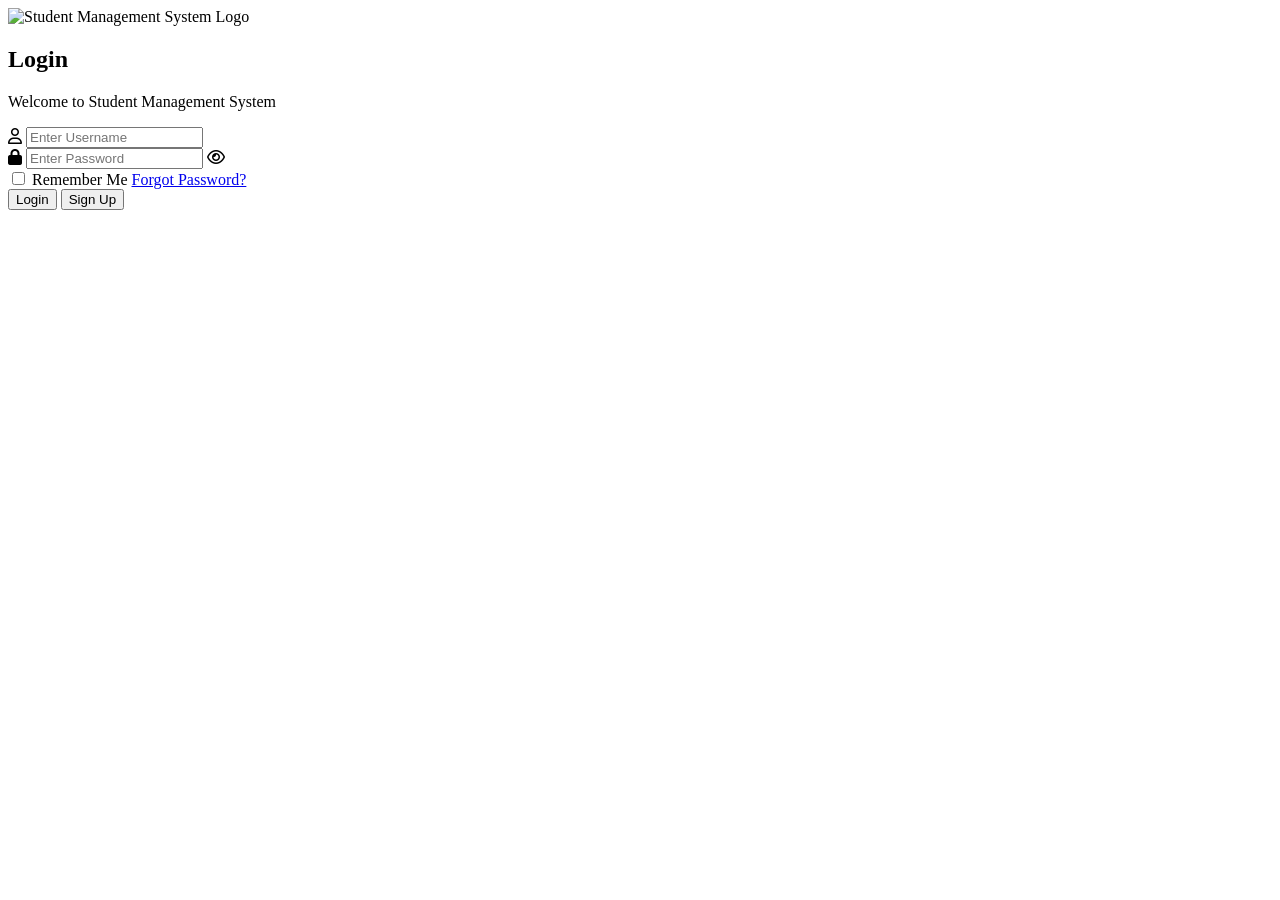
==== index.html @ ba7cfecc "Rename login.html to index.html" ====
<!DOCTYPE html>
<!-- ==========================================================
     CONNECTION FIX - what changed in this pass (folder
     structure was NOT changed; only the references below)
     ==========================================================

     Every <script src="../js/application/...js"> tag on this
     page pointed one folder too deep: Config.js, StorageService.js, DataService.js and login.js actually live
     directly under www4/addedFiles/js/, not under an
     "application" sub-folder - so those tags 404'd and none of
     that code ever ran. Fixed by pointing each tag at
     ../js/...js instead, without moving a single file.

     Also added <script src="../js/DataService.js">, which did
     not exist anywhere in the project - see DataService.js for
     details.
     ========================================================== -->
<html lang="en">

<head>
    <link rel="manifest" href="../manifest.json">

    <meta name="theme-color" content="#123b8d">

    <meta charset="UTF-8">

    <meta name="viewport" content="width=device-width, initial-scale=1.0">

    <title>Student Management System - Login</title>

    <link rel="stylesheet" href="../login.css">

    <link rel="stylesheet" href="../common/common.css">

    <link rel="stylesheet"
          href="https://cdnjs.cloudflare.com/ajax/libs/font-awesome/6.5.2/css/all.min.css">

</head>

<body>

    <!-- ===========================
         Login Container
    ============================ -->

    <div class="container">

        <div class="login-card">

            <!-- Logo -->

            <img
                src="../images/logo.png"
                alt="Student Management System Logo"
                class="logo">

            <!-- Login Title -->

            <h2 class="title" id="loginTitle">

                Login

            </h2>

            <p class="subtitle" id="loginSubtitle">

                Welcome to Student Management System

            </p>

            <!-- Username -->

            <div class="input-box">

                <i class="fa-regular fa-user"></i>

                <input
                    type="text"
                    id="username"
                    placeholder="Enter Username"
                    autocomplete="username">

            </div>

            <!-- Password -->

            <div class="input-box">

                <i class="fa-solid fa-lock"></i>

                <input
                    type="password"
                    id="password"
                    placeholder="Enter Password"
                    autocomplete="current-password">

                <i
                    class="fa-regular fa-eye"
                    id="togglePassword"></i>

            </div>

            <!-- Remember Me -->

            <div class="options">

                <label>

                    <input
                        type="checkbox"
                        id="rememberMe">

                    Remember Me

                </label>

                <a href="#">

                    Forgot Password?

                </a>

            </div>

            <!-- Login Button -->

            <button
                type="button"
                id="loginBtn">

                Login

            </button>

            <!-- Sign Up Button -->

            <button
                type="button"
                class="signup"
                id="signupBtn">

                Sign Up

            </button>

        </div>

    </div>

    <!-- JavaScript -->
    <!-- Common dependencies load first so login.js can use Session.login() / Session.logout() -->

    <script src="../js/Config.js"></script>

    <script src="../js/StorageService.js"></script>

    <script src="../js/DataService.js"></script>

    <script src="../common/common.js"></script>

<script src="../common/theme.js"></script>

    <script src="../common/navigation.js"></script>

    <script src="../common/session.js"></script>

    <script src="../common/register-sw.js"></script>
    
    <script src="../js/LegacyCompatShim.js"></script>

    <script src="../js/login.js"></script>

</body>

</html>
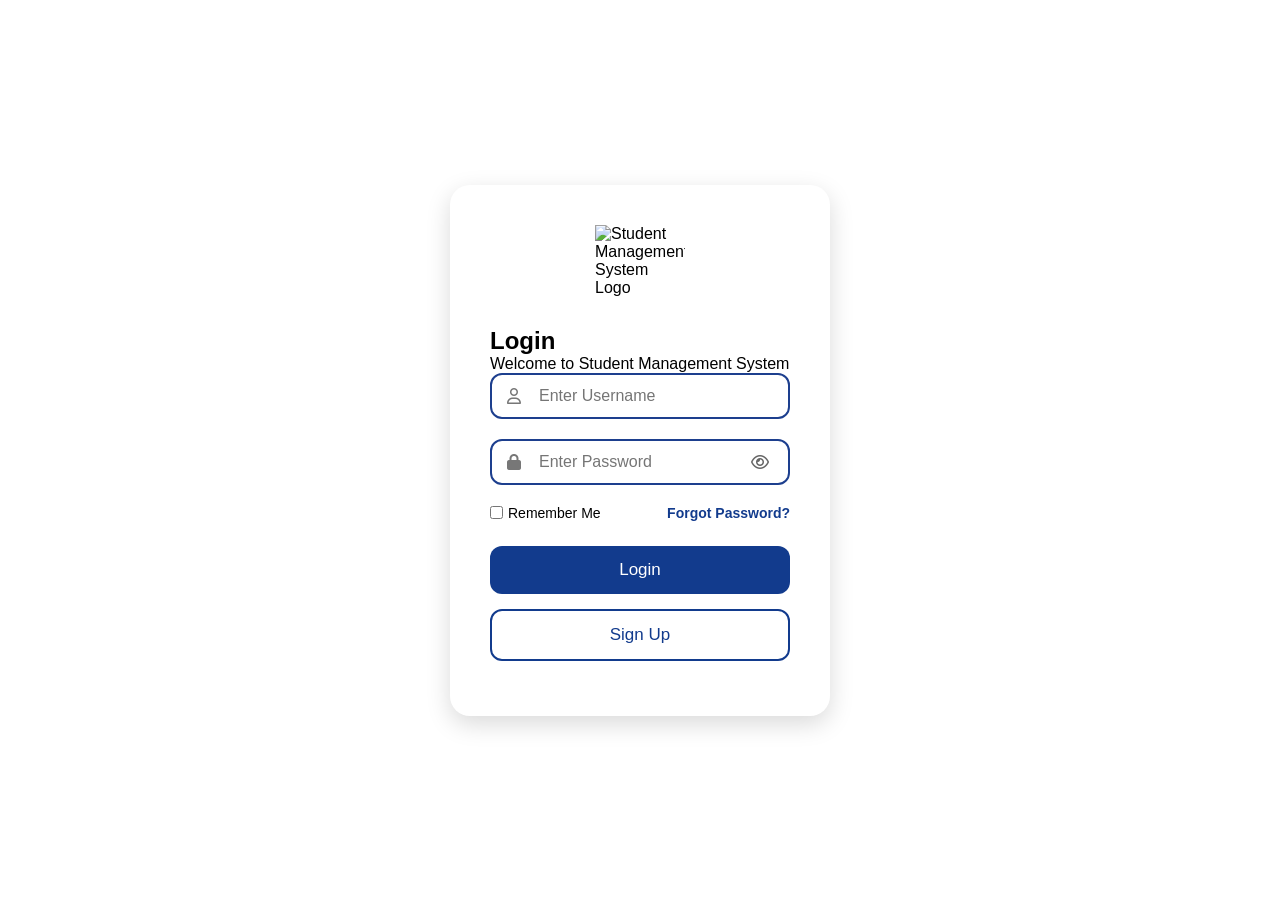
==== commit cae61aed: "Add files via upload" ====
--- a/index.html
+++ b/index.html
@@ -172,4 +172,4 @@
 
 </body>
 
-</html>
+</html>
--- a/login.css
+++ b/login.css
@@ -0,0 +1,305 @@
+/* ==========================================================
+   Student Management System
+   Login Page Style Sheet
+   ========================================================== */
+
+/* ==========================================================
+   Reset
+   ========================================================== */
+
+* {
+    margin: 0;
+    padding: 0;
+    box-sizing: border-box;
+}
+
+/* ==========================================================
+   Body
+   ========================================================== */
+
+body {
+
+    font-family: Arial, Helvetica, sans-serif;
+
+    background: var(--color-page-background);
+
+    display: flex;
+
+    justify-content: center;
+
+    align-items: center;
+
+    min-height: 100vh;
+}
+
+/* ==========================================================
+   Main Container
+   ========================================================== */
+
+.container {
+
+    width: 100%;
+
+    display: flex;
+
+    justify-content: center;
+
+    align-items: center;
+
+    padding: 20px;
+}
+
+/* ==========================================================
+   Login Card
+   ========================================================== */
+
+.login-card {
+
+    width: 380px;
+
+    background: var(--color-surface);
+
+    border-radius: 20px;
+
+    padding: 40px;
+
+    box-shadow: 0px 8px 25px rgba(0, 0, 0, 0.15);
+}
+
+/* ==========================================================
+   Logo
+   ========================================================== */
+
+.logo {
+
+    width: 90px;
+
+    display: block;
+
+    margin: 0 auto 30px auto;
+}
+
+/* ==========================================================
+   Input Box
+   ========================================================== */
+
+.input-box {
+
+    display: flex;
+
+    align-items: center;
+
+    border: 2px solid #1d3f8e;
+
+    border-radius: 12px;
+
+    padding: 12px 15px;
+
+    margin-bottom: 20px;
+
+    transition: 0.3s;
+}
+
+.input-box:focus-within {
+
+    border-color: #123b8d;
+
+    box-shadow: 0px 0px 8px rgba(18, 59, 141, 0.3);
+}
+
+.input-box i {
+
+    color: #777777;
+
+    width: 22px;
+}
+
+.input-box input {
+
+    flex: 1;
+
+    border: none;
+
+    outline: none;
+
+    font-size: 16px;
+
+    padding-left: 10px;
+
+    background: transparent;
+}
+
+/* ==========================================================
+   Password Eye Icon
+   ========================================================== */
+
+#togglePassword {
+
+    cursor: pointer;
+
+    color: #666666;
+}
+
+#togglePassword:hover {
+
+    color: #123b8d;
+}
+
+/* ==========================================================
+   Remember Me
+   ========================================================== */
+
+.options {
+
+    display: flex;
+
+    justify-content: space-between;
+
+    align-items: center;
+
+    font-size: 14px;
+
+    margin-bottom: 25px;
+}
+
+.options label {
+
+    display: flex;
+
+    align-items: center;
+
+    gap: 5px;
+}
+
+.options a {
+
+    text-decoration: none;
+
+    color: #123b8d;
+
+    font-weight: bold;
+}
+
+.options a:hover {
+
+    text-decoration: underline;
+}
+
+/* ==========================================================
+   Buttons
+   ========================================================== */
+
+button {
+
+    width: 100%;
+
+    padding: 14px;
+
+    border-radius: 12px;
+
+    font-size: 17px;
+
+    cursor: pointer;
+
+    transition: 0.3s;
+
+    margin-bottom: 15px;
+}
+
+/* Login Button */
+
+#loginBtn {
+
+    background: #123b8d;
+
+    color: white;
+
+    border: none;
+}
+
+#loginBtn:hover {
+
+    background: #0f3278;
+}
+
+/* Sign Up Button */
+
+.signup {
+
+    background: white;
+
+    color: #123b8d;
+
+    border: 2px solid #123b8d;
+}
+
+.signup:hover {
+
+    background: #123b8d;
+
+    color: white;
+}
+
+/* ==========================================================
+   Sign Up Page - Create Account Button
+
+   Same look as #loginBtn on the Login page, just under a
+   different ID because it lives on a different page.
+   ========================================================== */
+
+#createAccountBtn {
+
+    background: #123b8d;
+
+    color: white;
+
+    border: none;
+}
+
+#createAccountBtn:hover {
+
+    background: #0f3278;
+}
+
+/* ==========================================================
+   Sign Up Page - Confirm Password Eye Icon
+
+   Same look/behaviour as #togglePassword, just a second icon
+   for the Confirm Password field.
+   ========================================================== */
+
+#toggleConfirmPassword {
+
+    cursor: pointer;
+
+    color: #666666;
+}
+
+#toggleConfirmPassword:hover {
+
+    color: #123b8d;
+}
+
+/* ==========================================================
+   Responsive
+   ========================================================== */
+
+@media (max-width: 480px) {
+
+    .login-card {
+
+        width: 100%;
+
+        padding: 30px 20px;
+    }
+
+    .options {
+
+        flex-direction: column;
+
+        align-items: flex-start;
+
+        gap: 10px;
+    }
+
+}
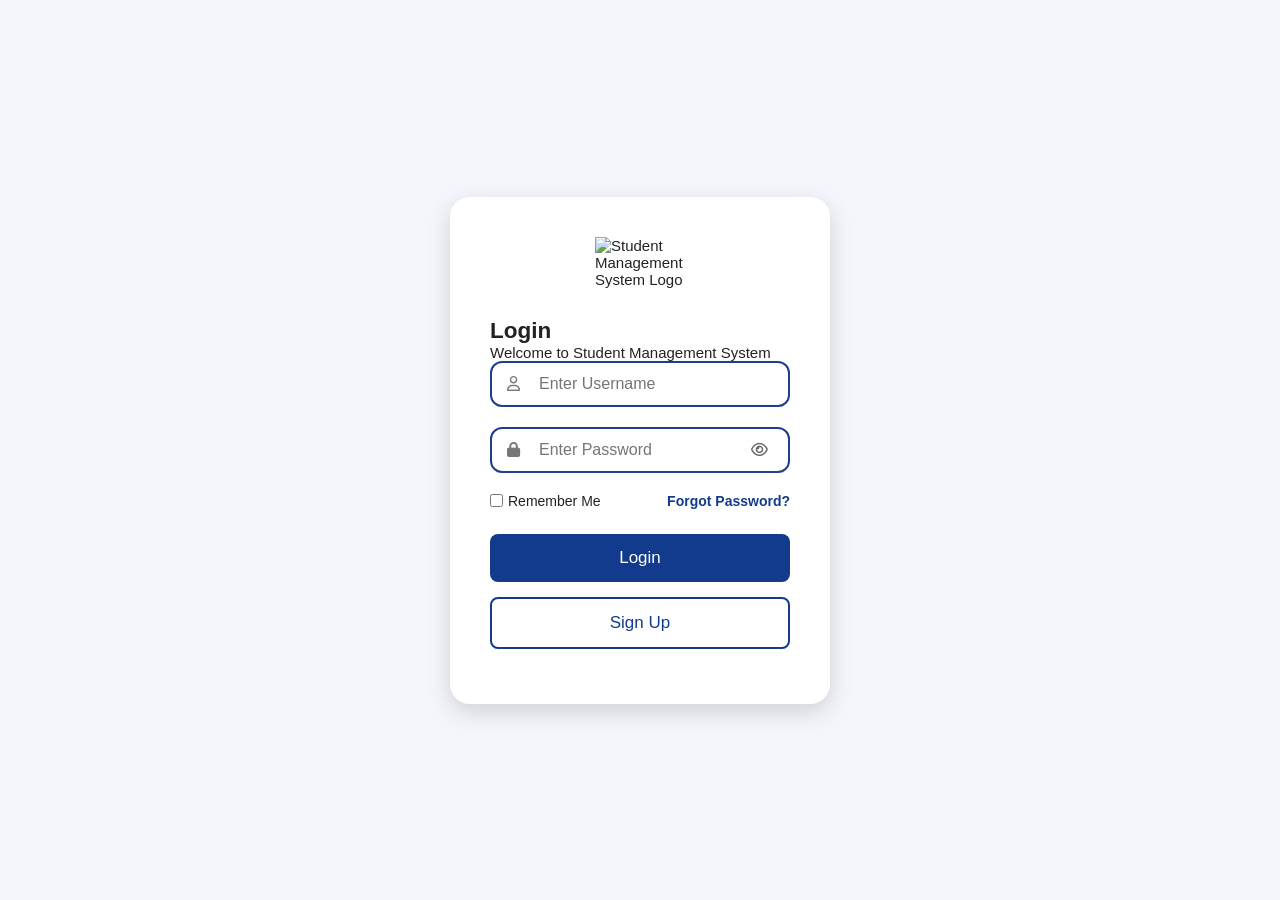
==== commit 4bfe3294: "Update index.html" ====
--- a/index.html
+++ b/index.html
@@ -28,9 +28,9 @@
 
     <title>Student Management System - Login</title>
 
-    <link rel="stylesheet" href="../login.css">
+    <link rel="stylesheet" href="login.css">
 
-    <link rel="stylesheet" href="../common/common.css">
+    <link rel="stylesheet" href="common.css">
 
     <link rel="stylesheet"
           href="https://cdnjs.cloudflare.com/ajax/libs/font-awesome/6.5.2/css/all.min.css">
@@ -150,26 +150,26 @@
     <!-- JavaScript -->
     <!-- Common dependencies load first so login.js can use Session.login() / Session.logout() -->
 
-    <script src="../js/Config.js"></script>
+    <script src="Config.js"></script>
 
-    <script src="../js/StorageService.js"></script>
+    <script src="StorageService.js"></script>
 
-    <script src="../js/DataService.js"></script>
+    <script src="DataService.js"></script>
 
-    <script src="../common/common.js"></script>
+    <script src="common.js"></script>
 
-<script src="../common/theme.js"></script>
+   <script src="theme.js"></script>
 
-    <script src="../common/navigation.js"></script>
+    <script src="navigation.js"></script>
 
-    <script src="../common/session.js"></script>
+    <script src="session.js"></script>
 
-    <script src="../common/register-sw.js"></script>
+    <script src="register-sw.js"></script>
     
-    <script src="../js/LegacyCompatShim.js"></script>
+    <script src="LegacyCompatShim.js"></script>
 
-    <script src="../js/login.js"></script>
+    <script src="login.js"></script>
 
 </body>
 
-</html>+</html>
--- a/common.css
+++ b/common.css
@@ -0,0 +1,2063 @@
+/* ==========================================================
+   Student Management System
+   common.css
+
+   Shared stylesheet used by:
+
+   • Login
+   • Dashboard
+   • Student
+   • Category
+   • Section
+   • Result
+   • Settings
+   • Profile
+
+   ----------------------------------------------------------
+
+   Author:
+   Kunjana Panthy
+
+   Purpose:
+
+   This file contains every common style shared by the
+   application.
+
+   Design Goals
+
+   • Beginner friendly
+   • Proper comments
+   • Maintainable
+   • Responsive
+   • No duplicated CSS
+   • Hungarian notation compatible
+   • Does NOT change application architecture
+   • Works with Bootstrap
+   • Works with existing HTML
+
+==========================================================*/
+
+
+/*==========================================================
+    RESET
+==========================================================*/
+
+*
+{
+    margin:0;
+    padding:0;
+    box-sizing:border-box;
+}
+
+html
+{
+    scroll-behavior:smooth;
+}
+
+body
+{
+    background:#f4f6fb;
+
+    font-family:
+
+        Arial,
+        Helvetica,
+        sans-serif;
+
+    font-size:15px;
+
+    color:#222;
+
+    overflow-x:hidden;
+}
+
+
+/*==========================================================
+    LINKS
+==========================================================*/
+
+a
+{
+    text-decoration:none;
+}
+
+a:hover
+{
+    text-decoration:none;
+}
+
+
+/*==========================================================
+    LISTS
+==========================================================*/
+
+ul,
+ol
+{
+    list-style:none;
+}
+
+
+/*==========================================================
+    IMAGES
+==========================================================*/
+
+img
+{
+    max-width:100%;
+
+    height:auto;
+}
+
+
+/*==========================================================
+    ROOT VARIABLES
+==========================================================*/
+
+:root
+{
+
+    /* Brand */
+
+    --app-theme-color:#123b8d;
+
+    --app-theme-dark:#0f3277;
+
+    --app-accent:#3d7bfd;
+
+
+
+    /* Background */
+
+    --app-bg-color:#f4f6fb;
+
+    --app-card-bg:#ffffff;
+
+    --app-modal-bg:#ffffff;
+
+
+
+    /* Text */
+
+    --app-text-color:#222222;
+
+    --app-text-light:#666666;
+
+    --app-heading:#16336e;
+
+
+
+    /* Border */
+
+    --app-border:#d9dce5;
+
+
+
+    /* Success */
+
+    --app-success:#28a745;
+
+
+
+    /* Danger */
+
+    --app-danger:#dc3545;
+
+
+
+    /* Warning */
+
+    --app-warning:#ff9800;
+
+
+
+    /* Shadows */
+
+    --shadow-small:
+
+        0 2px 8px rgba(0,0,0,.08);
+
+    --shadow-medium:
+
+        0 6px 18px rgba(0,0,0,.12);
+
+
+
+    /* --------------------------------------------------------
+       WHY: .list-item, .page-container, .modal-body/.modal-footer,
+       .table and the whole sidebar (dashboard.css) all style
+       themselves using --color-page-background / --color-surface /
+       --color-border / --color-text-primary / --color-text-secondary
+       / --color-sidebar-* - but none of those custom properties
+       were ever actually declared anywhere in this file (or any
+       other .css file in the project). An undefined CSS variable
+       makes the property that uses it invalid, so the browser just
+       drops that property and falls back to nothing - which is why
+       list cards, the sidebar, and modals were rendering with no
+       background/border/shadow at all, flush against the page
+       background, even though the rules that were SUPPOSED to
+       style them were sitting right there in the file.
+       WHAT: alias every --color-* name that's actually referenced
+       elsewhere to the existing --app-* brand tokens above, so
+       they instantly pick up real values - and automatically
+       follow Light/Dark/Blue/Green/Purple/Orange theme switching,
+       since those tokens are exactly what the theme blocks below
+       already override.
+       -------------------------------------------------------- */
+
+    --color-page-background: var(--app-bg-color);
+
+    --color-surface: var(--app-card-bg);
+
+    --color-border: var(--app-border);
+
+    --color-text-primary: var(--app-heading);
+
+    --color-text-secondary: var(--app-text-light);
+
+    --color-sidebar-background: var(--app-theme-color);
+
+    --color-sidebar-text: #ffffff;
+
+    --color-sidebar-hover: var(--app-theme-dark);
+
+}
+
+/*==========================================================
+    DARK MODE
+==========================================================*/
+
+html[data-theme="dark"]
+{
+
+    --app-bg-color:#171a22;
+
+    --app-card-bg:#222736;
+
+    --app-modal-bg:#222736;
+
+    --app-text-color:#f5f5f5;
+
+    --app-text-light:#c4c4c4;
+
+    --app-heading:#ffffff;
+
+    --app-border:#444b5d;
+
+    /* Sidebar stays on its own slightly-darker panel tone in Dark
+       Mode instead of the brand color, so it doesn't look like a
+       stray bright-blue strip next to an otherwise dark page. */
+    --color-sidebar-background:#12141c;
+
+    --color-sidebar-hover:#1c1f2b;
+
+}
+
+/*==========================================================
+    ADDITIONAL THEMES
+
+    Six named themes as requested: Light (the :root defaults
+    above), Dark, Blue, Green, Purple, Orange. Each one only
+    needs to override --app-theme-color / --app-theme-dark /
+    --app-accent - every card, button, header, sidebar and
+    filter chip in the app already paints itself from those
+    tokens (or from --color-sidebar-background, which itself
+    reads --app-theme-color), so changing three variables here
+    re-themes the entire application at once.
+==========================================================*/
+
+/* Blue */
+html[data-theme="blue"]
+{
+    --app-theme-color:#1565c0;
+    --app-theme-dark:#0d47a1;
+    --app-accent:#42a5f5;
+}
+
+/* Green */
+html[data-theme="green"]
+{
+    --app-theme-color:#2e7d32;
+    --app-theme-dark:#1b5e20;
+    --app-accent:#66bb6a;
+}
+
+/* Purple */
+html[data-theme="purple"]
+{
+    --app-theme-color:#6a1b9a;
+    --app-theme-dark:#4a148c;
+    --app-accent:#ab47bc;
+}
+
+/* Orange */
+html[data-theme="orange"]
+{
+    --app-theme-color:#ef6c00;
+    --app-theme-dark:#d84315;
+    --app-accent:#ffa726;
+}
+
+
+/*==========================================================
+    MAIN PAGE
+==========================================================*/
+
+body
+{
+    background:var(--app-bg-color);
+
+    color:var(--app-text-color);
+
+    transition:.25s;
+}
+
+.main-container
+{
+    width:100%;
+
+    min-height:100vh;
+
+    background:var(--app-bg-color);
+
+    padding:0;
+
+    margin:0;
+}
+
+.list-container
+{
+    width:100%;
+
+    padding:
+
+        145px
+        20px
+        90px;
+
+    overflow-y:auto;
+}
+
+
+
+/*==========================================================
+    HEADER
+==========================================================*/
+
+.header
+{
+    position:fixed;
+
+    top:0;
+
+    left:0;
+
+    right:0;
+
+    height:60px;
+
+    background:var(--app-theme-color);
+
+    display:flex;
+
+    align-items:center;
+
+    box-shadow:var(--shadow-small);
+
+    z-index:1000;
+}
+
+.header-items
+{
+    width:100%;
+
+    display:flex;
+
+    align-items:center;
+
+    margin:0;
+
+    padding:0 15px;
+}
+
+.header-items li
+{
+    list-style:none;
+}
+
+.heading-text
+{
+    flex:1;
+
+    text-align:center;
+
+    color:white;
+
+    font-size:20px;
+
+    font-weight:bold;
+
+    letter-spacing:.4px;
+}
+
+.header-icons-L
+{
+    color:white;
+
+    font-size:20px;
+
+    padding:10px;
+
+    border-radius:6px;
+
+    transition:.25s;
+}
+
+.header-icons-L:hover
+{
+    color:white;
+
+    background:rgba(255,255,255,.15);
+}
+
+
+
+/*==========================================================
+    SEARCH BAR
+==========================================================*/
+
+.page-container
+{
+    position:fixed;
+
+    top:60px;
+
+    left:0;
+
+    right:0;
+
+    background:white;
+
+    padding:15px;
+
+    border-bottom:
+
+        1px solid var(--app-border);
+
+    box-shadow:0 2px 5px rgba(0,0,0,.05);
+
+    z-index:999;
+}
+
+.input-group
+{
+    margin-bottom:10px;
+}
+
+.input-group-text
+{
+    background:white;
+
+    border-right:none;
+}
+
+.input-group .form-control
+{
+    border-left:none;
+
+    box-shadow:none;
+}
+
+/* ----------------------------------------------------------
+   Student List "Export" button - larger and clearly visible,
+   per request. Only used by #btn_export on studentList.html.
+   ---------------------------------------------------------- */
+
+.btn-export
+{
+    font-size:16px;
+
+    font-weight:bold;
+
+    padding:10px 22px;
+
+    border-radius:8px;
+
+    box-shadow:var(--shadow-small);
+}
+
+.input-group .form-control:focus
+{
+    box-shadow:none;
+}
+
+
+
+/*==========================================================
+    RECORD COUNT
+==========================================================*/
+
+#records
+{
+    color:var(--app-heading);
+
+    font-size:15px;
+
+    font-weight:bold;
+}
+
+
+
+/*==========================================================
+    FILTERS
+==========================================================*/
+
+#filter_params
+{
+    display:flex;
+
+    flex-wrap:wrap;
+}
+
+.filter-items
+{
+    display:flex;
+
+    align-items:center;
+
+    justify-content:center;
+
+    background:#eef3ff;
+
+    color:var(--app-theme-color);
+
+    border-radius:20px;
+
+    padding:
+
+        5px
+        14px;
+
+    margin-right:8px;
+
+    margin-top:6px;
+
+    font-size:13px;
+
+    font-weight:600;
+}
+
+.filter-items:hover
+{
+    background:var(--app-theme-color);
+
+    color:white;
+
+    transition:.25s;
+}
+
+
+
+/*==========================================================
+    FLOAT BUTTON
+==========================================================*/
+
+.float-button
+{
+    position:fixed !important;
+
+    bottom:25px;
+
+    right:25px;
+
+    width:55px !important;
+
+    height:55px !important;
+
+    max-width:55px !important;
+
+    flex:none !important;
+
+    padding:0 !important;
+
+    display:flex;
+
+    justify-content:center;
+
+    align-items:center;
+
+    border-radius:50%;
+
+    background:var(--app-theme-color);
+
+    color:white;
+
+    box-shadow:var(--shadow-medium);
+
+    cursor:pointer;
+
+    z-index:999;
+}
+
+.float-button:hover
+{
+    transform:translateY(-3px);
+
+    transition:.25s;
+}
+
+
+
+/*==========================================================
+    COMMON PAGE TITLE
+==========================================================*/
+
+.page-title
+{
+    font-size:28px;
+
+    font-weight:bold;
+
+    color:var(--app-heading);
+}
+
+.page-subtitle
+{
+    color:var(--app-text-light);
+
+    margin-top:5px;
+}
+
+
+/*==========================================================
+    PAGE HEADER
+    (title on the left, search + add on the right)
+==========================================================*/
+
+.page-header
+{
+    display:flex;
+
+    align-items:center;
+
+    justify-content:space-between;
+
+    flex-wrap:wrap;
+
+    gap:15px;
+
+    margin-bottom:20px;
+}
+
+.page-actions
+{
+    display:flex;
+
+    flex:1 1 320px;
+
+    max-width:520px;
+
+    gap:10px;
+}
+
+.page-actions .search-box
+{
+    flex:1;
+
+    width:auto;
+
+    min-width:0;
+}
+
+@media screen and (max-width:576px)
+{
+    .page-header
+    {
+        flex-direction:column;
+
+        align-items:stretch;
+    }
+
+    .page-actions
+    {
+        max-width:none;
+
+        flex-wrap:wrap;
+    }
+
+    .page-actions .search-box
+    {
+        flex:1 1 100%;
+    }
+}
+
+/*==========================================================
+    CRUD PAGE CARDS
+==========================================================*/
+
+.card
+{
+    background:var(--app-card-bg);
+
+    border:none;
+
+    border-radius:14px;
+
+    box-shadow:var(--shadow-small);
+
+    margin-bottom:20px;
+
+    transition:.25s;
+}
+
+.card:hover
+{
+    box-shadow:var(--shadow-medium);
+
+    transform:translateY(-2px);
+}
+
+.card-header
+{
+    background:var(--app-card-bg);
+
+    border-bottom:1px solid var(--app-border);
+
+    font-weight:700;
+
+    color:var(--app-heading);
+
+    padding:16px 20px;
+}
+
+.card-body
+{
+    padding:20px;
+}
+
+.card-footer
+{
+    background:var(--app-card-bg);
+
+    border-top:1px solid var(--app-border);
+}
+
+
+/*==========================================================
+    GENERATED LIST ITEMS
+==========================================================*/
+
+.list-item
+{
+    background:white;
+
+    border-radius:12px;
+
+    padding:18px;
+
+    margin-bottom:15px;
+
+    border:1px solid #ececec;
+
+    box-shadow:0 2px 8px rgba(0,0,0,.06);
+
+    transition:.25s;
+}
+
+.list-item:hover
+{
+    cursor:pointer;
+
+    transform:translateY(-2px);
+
+    box-shadow:0 8px 20px rgba(0,0,0,.10);
+}
+
+
+/*==========================================================
+    FORM LABELS
+==========================================================*/
+
+.form-control-label
+{
+    font-weight:600;
+
+    color:var(--app-heading);
+
+    margin-bottom:6px;
+
+    display:block;
+}
+
+
+/*==========================================================
+    FORM GROUP
+==========================================================*/
+
+.form-group
+{
+    margin-bottom:18px;
+}
+
+
+/*==========================================================
+    INPUTS
+==========================================================*/
+
+.form-control
+{
+    border-radius:8px;
+
+    border:1px solid var(--app-border);
+
+    min-height:44px;
+
+    box-shadow:none;
+
+    transition:.25s;
+}
+
+.form-control:focus
+{
+    border-color:var(--app-theme-color);
+
+    box-shadow:0 0 0 .15rem rgba(18,59,141,.18);
+}
+
+
+/*==========================================================
+    SELECT
+==========================================================*/
+
+select.form-control
+{
+    cursor:pointer;
+}
+
+
+/*==========================================================
+    TEXTAREA
+==========================================================*/
+
+textarea.form-control
+{
+    min-height:120px;
+
+    resize:vertical;
+}
+
+
+/*==========================================================
+    BUTTONS
+==========================================================*/
+
+.btn
+{
+    border-radius:8px;
+
+    min-height:42px;
+
+    font-weight:600;
+
+    transition:.25s;
+}
+
+.btn:hover
+{
+    transform:translateY(-1px);
+}
+
+
+/*==========================================================
+    PRIMARY BUTTON
+==========================================================*/
+
+.btn-primary
+{
+    background:var(--app-theme-color);
+
+    border-color:var(--app-theme-color);
+}
+
+.btn-primary:hover
+{
+    background:var(--app-theme-dark);
+
+    border-color:var(--app-theme-dark);
+}
+
+
+/*==========================================================
+    SUCCESS BUTTON
+==========================================================*/
+
+.btn-success
+{
+    background:var(--app-success);
+
+    border-color:var(--app-success);
+}
+
+
+/*==========================================================
+    DANGER BUTTON
+==========================================================*/
+
+.btn-danger
+{
+    background:var(--app-danger);
+
+    border-color:var(--app-danger);
+}
+
+
+/*==========================================================
+    COMMON BUTTONS
+==========================================================*/
+
+button.form-control
+{
+    border-radius:8px;
+
+    font-weight:600;
+
+    min-height:44px;
+}
+
+
+/*==========================================================
+    MODAL
+==========================================================*/
+
+.modal-content
+{
+    border:none;
+
+    border-radius:14px;
+
+    overflow:hidden;
+
+    box-shadow:0 15px 40px rgba(0,0,0,.20);
+}
+
+
+/*==========================================================
+    MODAL HEADER
+==========================================================*/
+
+.modal-header
+{
+    background:var(--app-theme-color);
+
+    color:white;
+
+    border-bottom:none;
+}
+
+.modal-header .close
+{
+    color:white;
+
+    opacity:1;
+}
+
+.modal-title
+{
+    color:white;
+
+    font-weight:bold;
+}
+
+
+/*==========================================================
+    MODAL BODY
+==========================================================*/
+
+.modal-body
+{
+    background:var(--app-card-bg);
+}
+
+
+/*==========================================================
+    MODAL FOOTER
+==========================================================*/
+
+.modal-footer
+{
+    background:#fafafa;
+
+    border-top:1px solid var(--app-border);
+}
+
+
+/*==========================================================
+    POPUP CONTAINER
+==========================================================*/
+
+.popup_container
+{
+    padding:10px;
+}
+
+
+/*==========================================================
+    STUDENT INFORMATION PAGE
+==========================================================*/
+
+.box-shadow
+{
+    box-shadow:none;
+}
+
+
+/*==========================================================
+    INFORMATION LABELS
+==========================================================*/
+
+#list_details p
+{
+    margin-bottom:12px;
+
+    font-size:15px;
+
+    color:var(--app-text-color);
+}
+
+
+/*==========================================================
+    BADGES
+==========================================================*/
+
+.badge
+{
+    border-radius:30px;
+
+    padding:6px 12px;
+
+    font-size:12px;
+}
+
+
+/*==========================================================
+    TABLE
+==========================================================*/
+
+.table
+{
+    background:white;
+}
+
+.table thead
+{
+    background:var(--app-theme-color);
+
+    color:white;
+}
+
+.table td,
+.table th
+{
+    vertical-align:middle;
+}
+
+
+/*==========================================================
+    TABLE RESPONSIVE
+==========================================================*/
+
+.table-responsive
+{
+    overflow-x:auto;
+}
+
+
+/*==========================================================
+    HORIZONTAL LINE
+==========================================================*/
+
+hr
+{
+    border-color:var(--app-border);
+}
+
+
+/*==========================================================
+    COMMON SPACING
+==========================================================*/
+
+.mt-10
+{
+    margin-top:10px;
+}
+
+.mt-20
+{
+    margin-top:20px;
+}
+
+.mb-10
+{
+    margin-bottom:10px;
+}
+
+.mb-20
+{
+    margin-bottom:20px;
+}
+
+.p-10
+{
+    padding:10px;
+}
+
+.p-20
+{
+    padding:20px;
+}
+
+/* ==========================================================
+   PART 3
+   Search Bar
+   Filter
+   Forms
+   Buttons
+   Shared CRUD Cards
+   ========================================================== */
+
+
+/* ---------- Search Area ---------- */
+
+.page-container
+{
+    position: sticky;
+    top: 60px;
+
+    width: 100%;
+
+    padding: 15px 20px;
+
+    background: var(--color-surface);
+
+    border-bottom: 1px solid var(--color-border);
+
+    z-index: 900;
+}
+
+
+/* ---------- Search Box ---------- */
+
+#search,
+.search-box
+{
+    width: 100%;
+
+    height: 42px;
+
+    border: 1px solid var(--color-border);
+
+    border-radius: 8px;
+
+    background: var(--color-surface);
+
+    color: var(--color-text-primary);
+
+    padding-left: 12px;
+
+    transition: all .2s ease;
+}
+
+/* ----------------------------------------------------------
+   CONNECTION FIX (Category/Section/Result/Student list pages):
+   #search above sits inside a Bootstrap ".input-group" together
+   with the search icon (and, on the Student page, a Search
+   button) as siblings on the same line. Bootstrap's ".input-group"
+   is a flex row that already sizes each child correctly, but the
+   "width: 100%" set on #search just above this comment fought
+   with that flex sizing and forced #search onto its own full-width
+   line underneath the icon instead of next to it - which is why
+   the search icon appeared alone in its own box with "Search"
+   showing as plain text below it, instead of one single search
+   bar. Restoring Bootstrap's own flex sizing here (flex-grow
+   instead of a fixed width) keeps the icon, the input box, and
+   the Search button all on the same line. This only applies
+   inside ".input-group" - the standalone Dashboard search box
+   (#txtSearch, further above) is a different element and is not
+   affected by this rule.
+   ---------------------------------------------------------- */
+
+.input-group #search
+{
+    width: auto;
+
+    flex: 1 1 auto;
+}
+
+#search:focus,
+.search-box:focus
+{
+    outline: none;
+
+    border-color: var(--app-theme-color);
+
+    box-shadow: 0 0 0 3px rgba(18,59,141,.15);
+}
+
+
+/* ---------- Record Count ---------- */
+
+#records
+{
+    margin: 0;
+
+    font-size: 15px;
+
+    font-weight: 600;
+
+    color: var(--color-text-secondary);
+}
+
+
+/* ---------- Filter Icon ---------- */
+
+#filter_icon
+{
+    color: var(--app-theme-color);
+
+    cursor: pointer;
+
+    transition: .2s;
+}
+
+#filter_icon:hover
+{
+    transform: scale(1.1);
+}
+
+
+/* ---------- Filter Tags ---------- */
+
+.filter-items
+{
+    display: inline-flex;
+
+    align-items: center;
+
+    justify-content: center;
+
+    margin-right: 6px;
+
+    margin-bottom: 5px;
+
+    padding: 5px 12px;
+
+    border-radius: 30px;
+
+    background: rgba(18,59,141,.08);
+
+    color: var(--app-theme-color);
+
+    font-size: 13px;
+
+    font-weight: 600;
+}
+
+
+/* ---------- Forms ---------- */
+
+.form-group
+{
+    margin-bottom: 16px;
+}
+
+.form-control
+{
+    border-radius: 8px;
+
+    border: 1px solid var(--color-border);
+
+    background: var(--color-surface);
+
+    color: var(--color-text-primary);
+
+    min-height: 42px;
+}
+
+.form-control:focus
+{
+    border-color: var(--app-theme-color);
+
+    box-shadow: 0 0 0 3px rgba(18,59,141,.15);
+}
+
+
+/* ---------- Labels ---------- */
+
+.form-control-label
+{
+    margin-bottom: 6px;
+
+    font-weight: 600;
+
+    color: var(--color-text-primary);
+}
+
+
+/* ---------- Buttons ---------- */
+
+.btn,
+button
+{
+    border-radius: 8px;
+
+    transition: .2s;
+}
+
+.btn:hover,
+button:hover
+{
+    transform: translateY(-1px);
+}
+
+
+/* ---------- Save Button ---------- */
+
+#save_data,
+#btn_filter
+{
+    background: var(--app-theme-color);
+
+    color: white;
+
+    border: none;
+}
+
+#save_data:hover,
+#btn_filter:hover
+{
+    opacity: .95;
+}
+
+
+/* ---------- Shared List Card ---------- */
+
+.list-item
+{
+    background: var(--color-surface);
+
+    border: 1px solid var(--color-border);
+
+    border-radius: 10px;
+
+    padding: 15px;
+
+    margin-bottom: 12px;
+
+    transition: .2s;
+}
+
+.list-item:hover
+{
+    box-shadow: 0 6px 18px rgba(0,0,0,.08);
+
+    cursor: pointer;
+}
+
+
+/* ---------- Bootstrap Card ---------- */
+
+.card
+{
+    border-radius: 12px;
+
+    border: none;
+
+    box-shadow: 0 3px 10px rgba(0,0,0,.08);
+}
+
+.card-header
+{
+    background: var(--color-surface);
+
+    border-bottom: 1px solid var(--color-border);
+}
+
+.card-body
+{
+    background: var(--color-surface);
+}
+
+
+/* ---------- Helper ---------- */
+
+.popup_container
+{
+    padding: 10px;
+}
+
+/* ==========================================================
+   PART 4
+   Responsive Layout
+   Floating Button
+   Tables
+   Utilities
+   ========================================================== */
+
+
+/* ----------------------------------------------------------
+   Floating Scroll Button
+---------------------------------------------------------- */
+
+.float-button
+{
+    position: fixed !important;
+
+    right: 25px;
+
+    bottom: 25px;
+
+    width: 55px !important;
+
+    height: 55px !important;
+
+    max-width: 55px !important;
+
+    flex: none !important;
+
+    padding: 0 !important;
+
+    border-radius: 50%;
+
+    background: var(--app-theme-color);
+
+    color: #ffffff;
+
+    display: flex;
+
+    align-items: center;
+
+    justify-content: center;
+
+    text-decoration: none;
+
+    box-shadow: 0 5px 15px rgba(0,0,0,.25);
+
+    cursor: pointer;
+
+    transition: .25s;
+
+    z-index: 999;
+}
+
+.float-button:hover
+{
+    transform: translateY(-3px);
+
+    text-decoration: none;
+
+    color: white;
+}
+
+
+/* ----------------------------------------------------------
+   Bootstrap Modal Improvements
+---------------------------------------------------------- */
+
+.modal-content
+{
+    border: none;
+
+    border-radius: 12px;
+
+    overflow: hidden;
+}
+
+.modal-header
+{
+    background: var(--app-theme-color);
+
+    color: white;
+
+    border-bottom: none;
+}
+
+.modal-header .close
+{
+    color: white;
+
+    opacity: 1;
+}
+
+.modal-title
+{
+    font-weight: 600;
+}
+
+.modal-body
+{
+    background: var(--color-surface);
+
+    color: var(--color-text-primary);
+}
+
+.modal-footer
+{
+    background: var(--color-surface);
+
+    border-top: 1px solid var(--color-border);
+}
+
+
+/* ----------------------------------------------------------
+   Bootstrap Tables
+---------------------------------------------------------- */
+
+.table
+{
+    color: var(--color-text-primary);
+
+    background: var(--color-surface);
+}
+
+.table thead
+{
+    background: var(--app-theme-color);
+
+    color: white;
+}
+
+.table td,
+.table th
+{
+    vertical-align: middle;
+}
+
+.table-hover tbody tr:hover
+{
+    background: rgba(18,59,141,.05);
+}
+
+
+/* ----------------------------------------------------------
+   Card Grid
+---------------------------------------------------------- */
+
+.card-grid
+{
+    display: grid;
+
+    gap: 16px;
+
+    grid-template-columns: repeat(auto-fill,minmax(320px,1fr));
+}
+
+
+/* ----------------------------------------------------------
+   Pagination
+---------------------------------------------------------- */
+
+.pagination-area
+{
+    margin-top: 20px;
+
+    display: flex;
+
+    justify-content: center;
+
+    align-items: center;
+
+    gap: 15px;
+}
+
+
+/* ----------------------------------------------------------
+   Info Card Rows - used by the Category/Section/Result/Student
+   "Info" preview dialogs to show label/value pairs in a clean
+   card layout instead of plain inline paragraphs.
+---------------------------------------------------------- */
+
+.info-card
+{
+    background: var(--color-surface);
+
+    border-radius: 14px;
+
+    padding: 6px 4px;
+}
+
+.info-card-row
+{
+    display: flex;
+
+    align-items: flex-start;
+
+    gap: 14px;
+
+    padding: 14px 12px;
+
+    border-bottom: 1px solid var(--color-border);
+}
+
+.info-card-row:last-child
+{
+    border-bottom: none;
+}
+
+.info-card-icon
+{
+    display: flex;
+
+    align-items: center;
+    justify-content: center;
+
+    width: 38px;
+    height: 38px;
+    flex: none;
+
+    border-radius: 10px;
+
+    background: var(--app-theme-color);
+
+    color: #ffffff;
+
+    font-size: 15px;
+}
+
+.info-card-text
+{
+    display: flex;
+
+    flex-direction: column;
+
+    gap: 2px;
+
+    min-width: 0;
+}
+
+.info-card-label
+{
+    font-size: 12px;
+
+    font-weight: 700;
+
+    text-transform: uppercase;
+
+    letter-spacing: .04em;
+
+    color: var(--color-text-secondary);
+}
+
+.info-card-value
+{
+    font-size: 15px;
+
+    font-weight: 600;
+
+    color: var(--color-text-primary);
+
+    word-break: break-word;
+}
+
+
+/* ----------------------------------------------------------
+   List Card Icon Buttons - the small round Info / Edit
+   buttons on every list card, and the colored quick-action
+   buttons (Call / WhatsApp / SMS / Email) on the Student card.
+   Used by createHtmlListItem() in Student/Category/Section/
+   Result.script.js so every list page shares the same look.
+---------------------------------------------------------- */
+
+.icon-btn
+{
+    display: inline-flex;
+
+    align-items: center;
+    justify-content: center;
+
+    width: 30px;
+    height: 30px;
+
+    border-radius: 50%;
+
+    font-size: 14px;
+
+    cursor: pointer;
+
+    transition: transform .15s ease, background .15s ease;
+}
+
+.icon-btn:hover
+{
+    transform: scale(1.08);
+}
+
+.icon-btn:active
+{
+    transform: scale(.94);
+}
+
+.icon-btn-info
+{
+    background: rgba(23,162,184,.12);
+
+    color: #17a2b8;
+}
+
+.icon-btn-edit
+{
+    background: rgba(63,81,181,.12);
+
+    color: #3f51b5;
+}
+
+.quick-action-btn
+{
+    display: inline-flex;
+
+    align-items: center;
+    justify-content: center;
+
+    width: 32px;
+    height: 32px;
+
+    border-radius: 50%;
+
+    font-size: 14px;
+
+    margin-left: 8px;
+
+    text-decoration: none;
+
+    transition: transform .15s ease;
+}
+
+.quick-action-btn:hover
+{
+    transform: translateY(-2px);
+
+    text-decoration: none;
+}
+
+.quick-action-call     { background: rgba(40,167,69,.12);  color: #28a745; }
+.quick-action-whatsapp { background: rgba(37,211,102,.15);  color: #25d366; }
+.quick-action-sms      { background: rgba(23,162,184,.12);  color: #17a2b8; }
+.quick-action-email    { background: rgba(255,152,0,.15);   color: #ff9800; }
+
+.list-card-title
+{
+    font-size: 17px;
+
+    font-weight: 700;
+
+    color: var(--color-text-primary);
+}
+
+.list-card-subtitle
+{
+    font-size: 13px;
+
+    font-weight: 600;
+
+    color: var(--color-text-secondary);
+
+    display: flex;
+
+    align-items: center;
+
+    gap: 8px;
+
+    margin-top: 6px;
+}
+
+.list-card-footer
+{
+    margin-top: 10px;
+
+    display: flex;
+
+    align-items: center;
+
+    justify-content: flex-end;
+}
+
+
+/* ----------------------------------------------------------
+   Toast Notifications - see CommonUtils.showAlert()/showToast()
+   in common.js. Replaces blocking browser alert() popups with
+   small, self-dismissing notifications.
+---------------------------------------------------------- */
+
+#toast-container
+{
+    position: fixed;
+
+    right: 20px;
+
+    bottom: 20px;
+
+    z-index: 2000;
+
+    display: flex;
+
+    flex-direction: column;
+
+    gap: 10px;
+
+    max-width: 320px;
+}
+
+.app-toast
+{
+    display: flex;
+
+    align-items: flex-start;
+
+    gap: 12px;
+
+    padding: 14px 16px;
+
+    border-radius: 10px;
+
+    background: var(--color-surface);
+
+    color: var(--color-text-primary);
+
+    box-shadow: var(--shadow-medium);
+
+    cursor: pointer;
+
+    font-size: 14px;
+
+    line-height: 1.4;
+
+    animation: app-toast-in .25s ease;
+
+    border-left: 4px solid var(--app-theme-color);
+}
+
+.app-toast i
+{
+    margin-top: 2px;
+
+    font-size: 16px;
+}
+
+.app-toast-success { border-left-color: var(--app-success); }
+.app-toast-success i { color: var(--app-success); }
+
+.app-toast-error { border-left-color: var(--app-danger); }
+.app-toast-error i { color: var(--app-danger); }
+
+.app-toast-warning { border-left-color: var(--app-warning); }
+.app-toast-warning i { color: var(--app-warning); }
+
+.app-toast-info { border-left-color: var(--app-theme-color); }
+.app-toast-info i { color: var(--app-theme-color); }
+
+.app-toast-hide
+{
+    animation: app-toast-out .25s ease forwards;
+}
+
+@keyframes app-toast-in
+{
+    from { opacity: 0; transform: translateY(10px); }
+    to   { opacity: 1; transform: translateY(0); }
+}
+
+@keyframes app-toast-out
+{
+    from { opacity: 1; transform: translateY(0); }
+    to   { opacity: 0; transform: translateY(10px); }
+}
+
+@media screen and (max-width:576px)
+{
+    #toast-container
+    {
+        left: 16px;
+        right: 16px;
+        bottom: 16px;
+        max-width: none;
+    }
+}
+
+
+/* ----------------------------------------------------------
+   Utility Classes
+---------------------------------------------------------- */
+
+.text-center
+{
+    text-align: center;
+}
+
+.text-right
+{
+    text-align: right;
+}
+
+.text-left
+{
+    text-align: left;
+}
+
+.w-100
+{
+    width: 100%;
+}
+
+.mt-10
+{
+    margin-top: 10px;
+}
+
+.mt-20
+{
+    margin-top: 20px;
+}
+
+.mb-10
+{
+    margin-bottom: 10px;
+}
+
+.mb-20
+{
+    margin-bottom: 20px;
+}
+
+.hidden
+{
+    display: none !important;
+}
+
+
+/* ----------------------------------------------------------
+   Responsive Design
+---------------------------------------------------------- */
+
+@media screen and (max-width:992px)
+{
+    .page-container
+    {
+        padding: 15px;
+    }
+
+    .list-container
+    {
+        padding: 15px;
+    }
+
+    .card-grid
+    {
+        grid-template-columns: repeat(auto-fill,minmax(280px,1fr));
+    }
+}
+
+@media screen and (max-width:768px)
+{
+    .header
+    {
+        height: 55px;
+    }
+
+    .heading-text
+    {
+        font-size: 18px;
+    }
+
+    .page-container
+    {
+        top: 55px;
+    }
+
+    .header-icons-L
+    {
+        font-size: 18px;
+    }
+
+    .float-button
+    {
+        width: 48px;
+
+        height: 48px;
+
+        right: 18px;
+
+        bottom: 18px;
+    }
+
+    .pagination-area
+    {
+        flex-direction: column;
+    }
+}
+
+@media screen and (max-width:576px)
+{
+    .header-items
+    {
+        padding: 0 10px;
+    }
+
+    .page-container
+    {
+        padding: 12px;
+    }
+
+    .list-container
+    {
+        padding: 12px;
+    }
+
+    .card-grid
+    {
+        grid-template-columns: 1fr;
+    }
+
+    .modal-dialog
+    {
+        margin: 10px;
+    }
+
+    .filter-items
+    {
+        font-size: 12px;
+
+        padding: 4px 10px;
+    }
+
+    /* Touch targets: 30-32px circular icon buttons are below the
+       ~44px minimum recommended tap size - bump them up only on
+       small/touch-sized screens, desktop stays compact. */
+    .icon-btn
+    {
+        width: 40px;
+
+        height: 40px;
+
+        font-size: 16px;
+    }
+
+    .quick-action-btn
+    {
+        width: 40px;
+
+        height: 40px;
+
+        font-size: 16px;
+    }
+
+    .menu-icon-bg
+    {
+        width: 38px;
+
+        height: 38px;
+    }
+}
+
+
+/* ----------------------------------------------------------
+   End of common.css
+---------------------------------------------------------- */
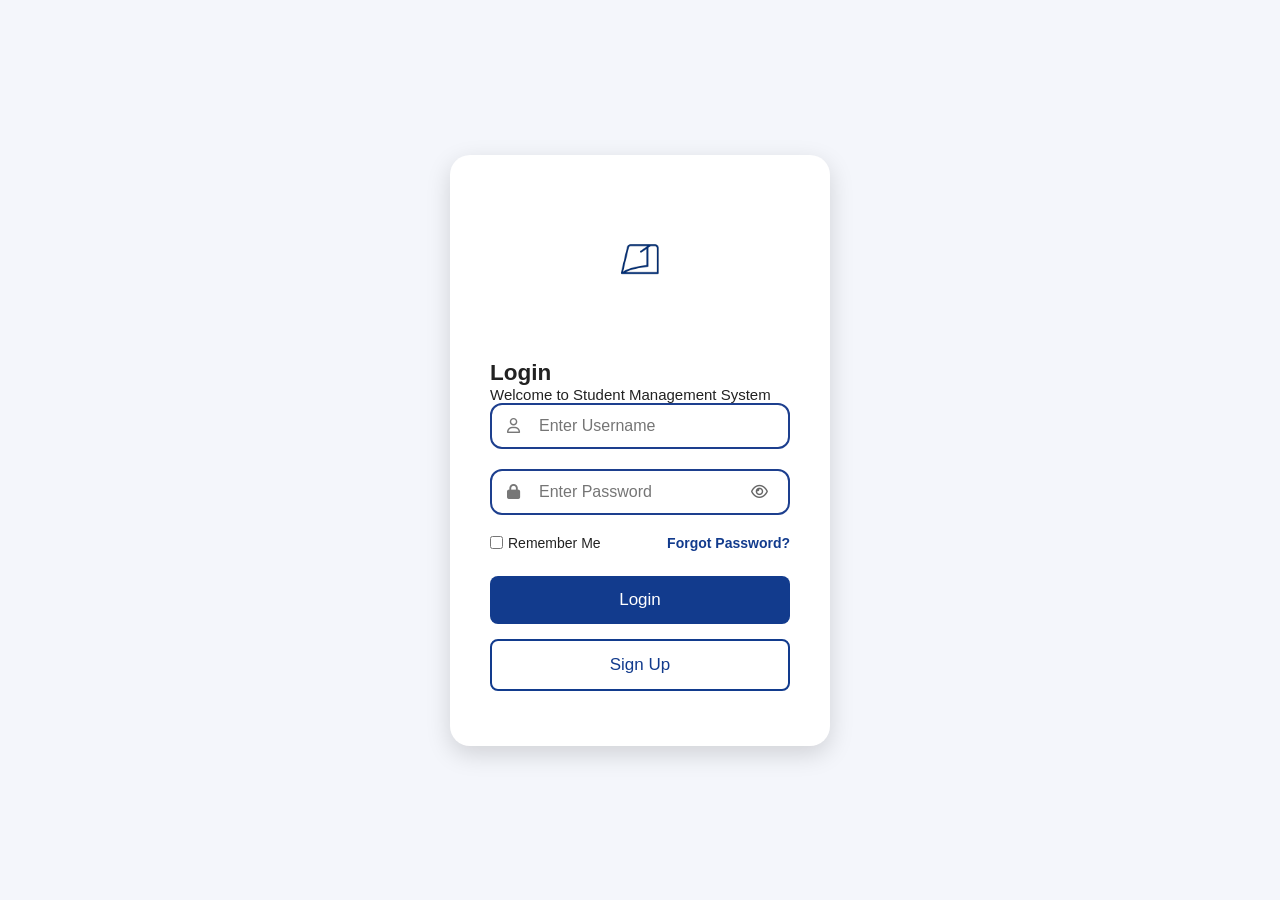
==== commit dcf4b241: "Update index.html" ====
--- a/index.html
+++ b/index.html
@@ -18,7 +18,7 @@
 <html lang="en">
 
 <head>
-    <link rel="manifest" href="../manifest.json">
+    <link rel="manifest" href="manifest.json">
 
     <meta name="theme-color" content="#123b8d">
 
@@ -50,7 +50,7 @@
             <!-- Logo -->
 
             <img
-                src="../images/logo.png"
+                src="logo.png"
                 alt="Student Management System Logo"
                 class="logo">
 
